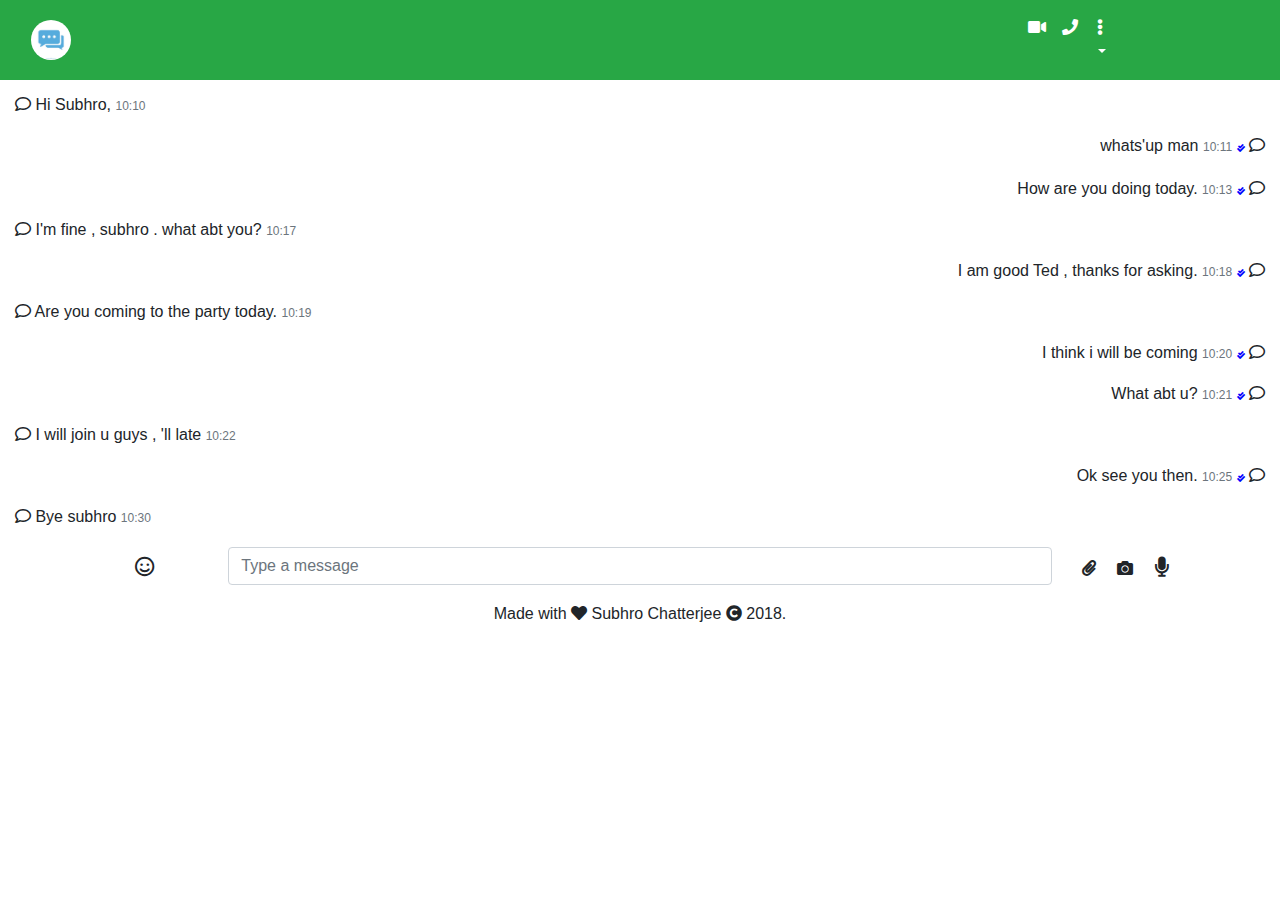
==== chatMessages.html @ b845f394 "Initial commit" ====
<!DOCTYPE html>
	<html lang="en">
	<head>

		<meta charset="utf-8">
		<meta name="keywords" content="chat design, template" />
		<meta name="description" content="Subhro Chatterjee , Design , chat layout">
		<meta name="author" content="Subhro Chatterjee">
		<meta name="viewport" content="width=device-width, initial-scale=1, shrink-to-fit=no, user-scalable=no" >

		<!-- favicon  -->
		<link rel="icon" href="assets/images/logo.jpg" type="image/jpg" sizes="16x16">

		<link rel="stylesheet" href="https://maxcdn.bootstrapcdn.com/bootstrap/4.1.3/css/bootstrap.min.css">
		<!-- for icons -->
		<link rel="stylesheet" href="https://use.fontawesome.com/releases/v5.2.0/css/all.css">

		<!-- for fonts -->
		<link href="https://fonts.googleapis.com/css?family=Nunito+Sans:300" rel="stylesheet">

		<script src="https://ajax.googleapis.com/ajax/libs/jquery/3.3.1/jquery.min.js"></script>
		<script src="https://cdnjs.cloudflare.com/ajax/libs/popper.js/1.14.3/umd/popper.min.js"></script>
		<script src="https://maxcdn.bootstrapcdn.com/bootstrap/4.1.3/js/bootstrap.min.js"></script>
		<link rel="stylesheet" href="assets/css/main.css">

	</head>
		<body>
				
			<nav class="navbar navbar-expand-lg fixed-top bg-success" id="navControl">
					<div class="container">
								<a class="navbar-brand navbar-text" href="#">
									<img src="assets/images/chat.jpg" class="img-fluid rounded-circle" alt="chat" height="40" width="40">
								</a>
					</div>
					<div class="collapse navbar-collapse" id="navBarItems">
						<ul class="navbar-nav navbar-right">
							<li class="nav-item">
								<a class="nav-link" href="#video">
									<i class="fas fa-video" style="color: #ffffff;"></i>
								</a>
							</li>
							<li class="nav-item">
								<a class="nav-link" href="#phone">
									<i class="fas fa-phone" style="color: #ffffff;"></i>
								</a>
							</li>
							<!-- Dropdown -->
						    <li class="nav-item dropdown" 
						    style="padding-right: 150px; text-align: center;">
						      <a class="nav-link dropdown-toggle" href="#" id="navbardrop" data-toggle="dropdown" style="color: #ffffff;">
						        <i class="fas fa-ellipsis-v" style="color: #ffffff;"></i>
						      </a>
						      <div class="dropdown-menu" id="navbardrop">
						        <a class="dropdown-item" href="chatView.html">View contact</a>
						        <a class="dropdown-item" href="#">Media</a>
						        <a class="dropdown-item" href="#">Search</a>
						        <a class="dropdown-item" href="#">Mute notification</a>
						        <a class="dropdown-item" href="#">Wallpaper</a>
						        <a class="dropdown-item" href="#">more</a>
						      </div>
						    </li>
						</ul>
	      			</div>
				</nav>
				<!-- chat box -->
				<div class="col-sm-12"></div>			 

				<div class="col-sm-12" style="padding-top: 10px">
										 <div class="row">
										 	<!-- 1st slot -->
										 	<div class="col-sm-6">
										 		<p class="shadow-sm">
										 			<i class="far fa-comment"></i>
										 		You have received a message
										 		<span class="text-muted" style="font-size: 12px">10:05</span>
										 		</p>
										 		
										 	</div>
										 	<div class="col-sm-12">
										 	</div>
										 	<div class="col-sm-6">
										 	</div>
										 	<div class="col-sm-6 text-right">
										 		<p class="shadow-sm">
										 		Hi, Ted
										 		<span class="text-muted" style="font-size: 12px">10:07</span>
										 		<i class="fas fa-check-double" style="font-size: 8px; color: blue;"></i>
										 		<i class="far fa-comment"></i>
										 	</p>
										 	</div>
										 	<!-- 2nd slot -->
										 	<div class="col-sm-12">
										 	</div>
										 	<div class="col-sm-6 ">
										 		<p class="shadow-sm">
										 		<i class="far fa-comment"></i>
										 		Hi Subhro, 
										 		<span class="text-muted" style="font-size: 12px">10:10</span>
										 		</p>
										 	</div>
										 	<!-- 3rd slot -->
										 	<div class="col-sm-12">
										 	</div>
										 	<div class="col-sm-6">
										 	</div>
										 	<div class="col-sm-6 text-right">
										 		<p class="shadow-sm">
										 		whats'up man
										 		<span class="text-muted" style="font-size: 12px">10:11</span>
										 		<i class="fas fa-check-double" style="font-size: 8px; color: blue;"></i>
										 		<i class="far fa-comment"></i>
										 	</p>	
										 	</div>
										 	<div class="col-sm-12">
										 	</div>
										 	<div class="col-sm-6 ">
										 	</div>
										 	<div class="col-sm-12">
										 	</div>
										 	<div class="col-sm-6">
										 	</div>
										 	<div class="col-sm-6 text-right">
										 		<p class="shadow-sm">
										 		How are you doing today.
										 		<span class="text-muted" style="font-size: 12px">10:13</span>
										 		<i class="fas fa-check-double" style="font-size: 8px; color: blue;"></i>
										 		<i class="far fa-comment"></i>
										 	</p>
										 	</div>

										 	<!-- 5th slot -->
										 	<div class="col-sm-12">
										 	</div>
										 	<div class="col-sm-6">
										 		<p class="shadow-sm">
										 		<i class="far fa-comment"></i>
										 		I'm fine , subhro . what abt you?
										 		<span class="text-muted" style="font-size: 12px">10:17</span> 
										 		</p>
										 	</div>
										 	<!-- 6th slot -->
										 	<div class="col-sm-12">
										 	</div>
										 	<div class="col-sm-6">
										 	</div>
										 	<div class="col-sm-6 text-right">
										 		<p class="shadow-sm">
										 		I am good Ted , thanks for asking.
										 		<span class="text-muted" style="font-size: 12px">10:18</span>
										 		<i class="fas fa-check-double" style="font-size: 8px; color: blue;"></i>
										 		<i class="far fa-comment"></i>
										 	</p>
										 	</div>
										 	<!-- 7th slot -->
										 	<div class="col-sm-12">
										 	</div>
										 	<div class="col-sm-6">
										 		<p class="shadow-sm">
											 		<i class="far fa-comment"></i>
											 		Are you coming to the party today. 
											 		<span class="text-muted" style="font-size: 12px">10:19</span>
										 		</p>
										 	</div>
										 	<!-- 8th slot -->
										 	<div class="col-sm-12">
										 	</div>
										 	<div class="col-sm-6">
										 	</div>
										 	<div class="col-sm-6 text-right">
										 		<p class="shadow-sm">
										 		I think i will be coming
										 		<span class="text-muted" style="font-size: 12px">10:20</span>
										 		<i class="fas fa-check-double" style="font-size: 8px; color: blue;"></i>
										 		<i class="far fa-comment"></i>
										 	</p>
										 	</div>
										 	<!-- 9th slot -->
										 	<div class="col-sm-12">
										 	</div>
										 	<div class="col-sm-6">
										 	</div>
										 	<div class="col-sm-6 text-right">
										 		<p class="shadow-sm">
										 		What abt u?
										 		<span class="text-muted" style="font-size: 12px">10:21</span>
										 		<i class="fas fa-check-double" style="font-size: 8px; color: blue;"></i>
										 		<i class="far fa-comment"></i>
										 	</p>
										 	</div>
										 	<!-- 10th slot -->
										 	<div class="col-sm-12">
										 	</div>
										 	<div class="col-sm-6">
										 		<p class="shadow-sm">
										 		<i class="far fa-comment"></i>
										 		I will join u guys , 'll late
										 		<span class="text-muted" style="font-size: 12px">10:22</span>
										 		</p> 
										 	</div>
										 	<!--11th slot -->
										 	<div class="col-sm-12">
										 	</div>
										 	<div class="col-sm-6">
										 	</div>
										 	<div class="col-sm-6 text-right">
										 		<p class="shadow-sm">
										 		Ok see you then.
										 		<span class="text-muted" style="font-size: 12px">10:25</span>
										 		<i class="fas fa-check-double" style="font-size: 8px; color: blue;"></i>
										 		<i class="far fa-comment"></i>
										 	</p>
										 	</div>
										 	<!-- 12th slot -->
										 	<div class="col-sm-12">
										 	</div>
										 	<div class="col-sm-6">
										 		<p class="shadow-sm">
										 		<i class="far fa-comment"></i>
										 		Bye subhro
										 		<span class="text-muted" style="font-size: 12px">10:30</span>
										 		</p> 
										 	</div>
										 	<!-- conversation ends -->
										 </div>
								</div> <!-- chat ends -->
				 
				
				<div class="col-sm-12"></div>
				<!-- reply head -->
					<div class=" container col-sm-12">
							<div class="row ">
								<div class="col-sm-12"></div>
									<div class="col-sm-2">
										<i class="far fa-smile form-group" style="font-size: 20px;
										padding: 10px 0 0 120px;"></i>
									</div>
									<div class="col-sm-8 form-group">
										<form>
											<input type="text" placeholder="Type a message" class="form-control">	
										</form>
													
									</div>
									<div class="col-sm-2" >
										<i class="fas fa-paperclip" style="padding-right: 17px"></i>
										<i class="fas fa-camera" style="padding-right: 17px"></i>
										<i class="fas fa-microphone" style="font-size: 20px; 
										padding-top: 10px;"></i>

									</div>					
							</div>	
					</div>
				<div class="col-sm-12"></div>
				
				<div class="container-fluid">
					<footer>
						<div class="col-sm-12 text-center">
							<p> Made with <i class="fas fa-heart"></i> Subhro Chatterjee <i class="fas fa-copyright"></i> 2018.</p>
						</div>
					</footer>
				</div>
		</body>
	</html>
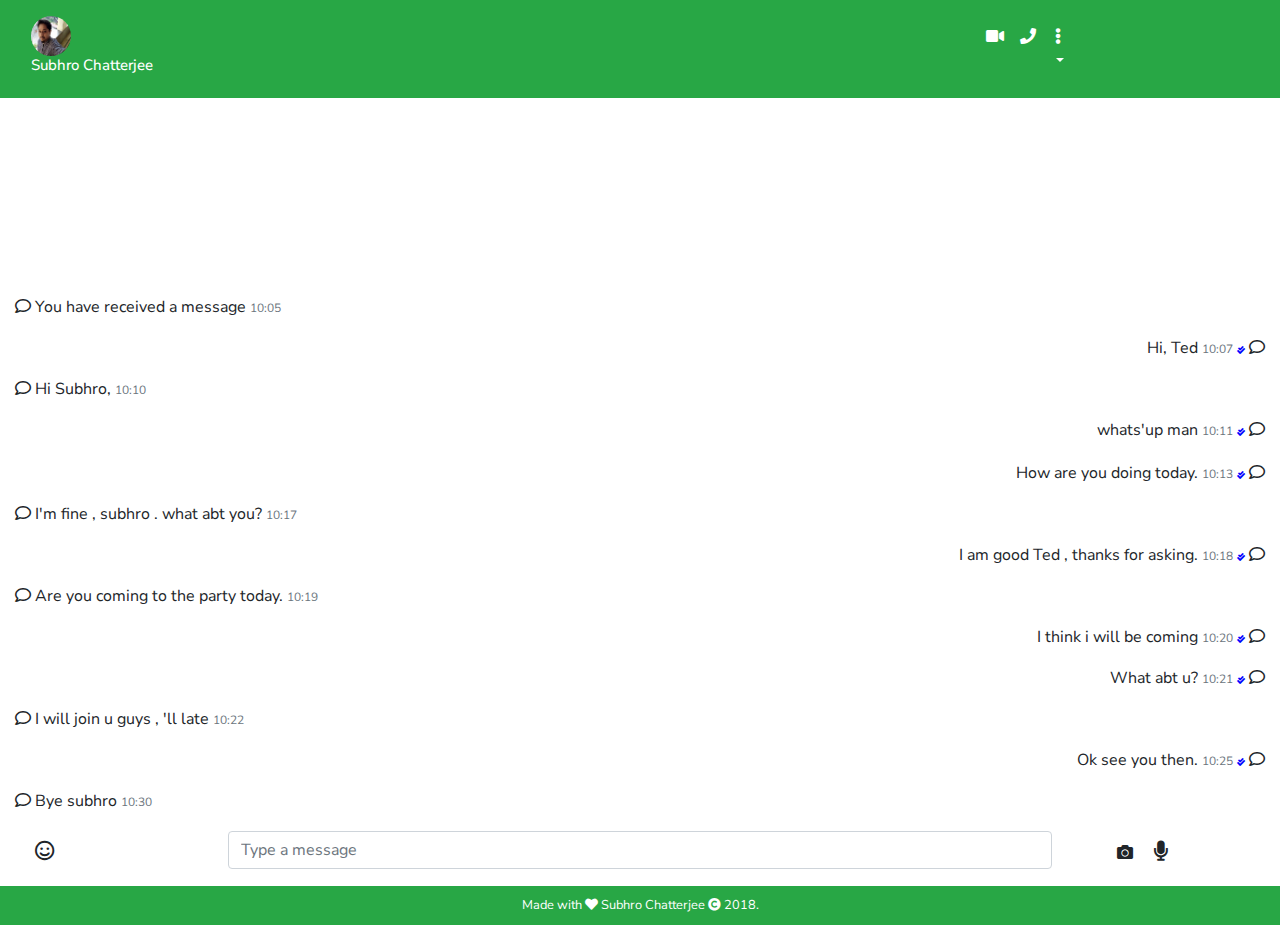
==== commit 5205e98f: "changes make and responsive support added" ====
--- a/chatMessages.html
+++ b/chatMessages.html
@@ -7,9 +7,9 @@
 		<meta name="description" content="Subhro Chatterjee , Design , chat layout">
 		<meta name="author" content="Subhro Chatterjee">
 		<meta name="viewport" content="width=device-width, initial-scale=1, shrink-to-fit=no, user-scalable=no" >
-
+		<title>Chat Messages</title>
 		<!-- favicon  -->
-		<link rel="icon" href="assets/images/logo.jpg" type="image/jpg" sizes="16x16">
+		<link rel="icon" href="assets/images/chat.jpg" type="image/jpg" sizes="16x16">
 
 		<link rel="stylesheet" href="https://maxcdn.bootstrapcdn.com/bootstrap/4.1.3/css/bootstrap.min.css">
 		<!-- for icons -->
@@ -21,34 +21,34 @@
 		<script src="https://ajax.googleapis.com/ajax/libs/jquery/3.3.1/jquery.min.js"></script>
 		<script src="https://cdnjs.cloudflare.com/ajax/libs/popper.js/1.14.3/umd/popper.min.js"></script>
 		<script src="https://maxcdn.bootstrapcdn.com/bootstrap/4.1.3/js/bootstrap.min.js"></script>
-		<link rel="stylesheet" href="assets/css/main.css">
+		<link rel="stylesheet" href="assets/css/chatmessage.css">
 
 	</head>
-		<body>
-				
-			<nav class="navbar navbar-expand-lg fixed-top bg-success" id="navControl">
+		<body style="font-family:'Nunito Sans', sans-serif;">
+			<div class="container d-flex d-inline-flex">
+				<nav class="navbar navbar-expand-lg fixed-top bg-success" id="navControl">
 					<div class="container">
 								<a class="navbar-brand navbar-text" href="#">
-									<img src="assets/images/chat.jpg" class="img-fluid rounded-circle" alt="chat" height="40" width="40">
+									<img src="assets/images/profile.jpg" class="img-fluid rounded-circle" alt="chat" height="40" width="40">
+									<h5 id="username">Subhro Chatterjee</h5>
 								</a>
 					</div>
-					<div class="collapse navbar-collapse" id="navBarItems">
-						<ul class="navbar-nav navbar-right">
+					<div class="navBarItems">
+						<ul class="navbar-nav navbar-right navfonts">
 							<li class="nav-item">
 								<a class="nav-link" href="#video">
-									<i class="fas fa-video" style="color: #ffffff;"></i>
+									<i class="fas fa-video" ></i>
 								</a>
 							</li>
 							<li class="nav-item">
 								<a class="nav-link" href="#phone">
-									<i class="fas fa-phone" style="color: #ffffff;"></i>
+									<i class="fas fa-phone"></i>
 								</a>
 							</li>
 							<!-- Dropdown -->
-						    <li class="nav-item dropdown" 
-						    style="padding-right: 150px; text-align: center;">
-						      <a class="nav-link dropdown-toggle" href="#" id="navbardrop" data-toggle="dropdown" style="color: #ffffff;">
-						        <i class="fas fa-ellipsis-v" style="color: #ffffff;"></i>
+						    <li class="nav-item dropdown" >
+						      <a class="nav-link dropdown-toggle" href="#" id="navbardrop" data-toggle="dropdown">
+						        <i class="fas fa-ellipsis-v"></i>
 						      </a>
 						      <div class="dropdown-menu" id="navbardrop">
 						        <a class="dropdown-item" href="chatView.html">View contact</a>
@@ -61,18 +61,19 @@
 						    </li>
 						</ul>
 	      			</div>
-				</nav>
+				</nav>	
+			</div>	
 				<!-- chat box -->
 				<div class="col-sm-12"></div>			 
 
-				<div class="col-sm-12" style="padding-top: 10px">
+				<div class="col-sm-12 msgSection">
 										 <div class="row">
 										 	<!-- 1st slot -->
 										 	<div class="col-sm-6">
 										 		<p class="shadow-sm">
 										 			<i class="far fa-comment"></i>
 										 		You have received a message
-										 		<span class="text-muted" style="font-size: 12px">10:05</span>
+										 		<span class="text-muted">10:05</span>
 										 		</p>
 										 		
 										 	</div>
@@ -83,8 +84,8 @@
 										 	<div class="col-sm-6 text-right">
 										 		<p class="shadow-sm">
 										 		Hi, Ted
-										 		<span class="text-muted" style="font-size: 12px">10:07</span>
-										 		<i class="fas fa-check-double" style="font-size: 8px; color: blue;"></i>
+										 		<span class="text-muted" >10:07</span>
+										 		<i class="fas fa-check-double"></i>
 										 		<i class="far fa-comment"></i>
 										 	</p>
 										 	</div>
@@ -95,7 +96,7 @@
 										 		<p class="shadow-sm">
 										 		<i class="far fa-comment"></i>
 										 		Hi Subhro, 
-										 		<span class="text-muted" style="font-size: 12px">10:10</span>
+										 		<span class="text-muted">10:10</span>
 										 		</p>
 										 	</div>
 										 	<!-- 3rd slot -->
@@ -106,8 +107,8 @@
 										 	<div class="col-sm-6 text-right">
 										 		<p class="shadow-sm">
 										 		whats'up man
-										 		<span class="text-muted" style="font-size: 12px">10:11</span>
-										 		<i class="fas fa-check-double" style="font-size: 8px; color: blue;"></i>
+										 		<span class="text-muted">10:11</span>
+										 		<i class="fas fa-check-double"></i>
 										 		<i class="far fa-comment"></i>
 										 	</p>	
 										 	</div>
@@ -122,8 +123,8 @@
 										 	<div class="col-sm-6 text-right">
 										 		<p class="shadow-sm">
 										 		How are you doing today.
-										 		<span class="text-muted" style="font-size: 12px">10:13</span>
-										 		<i class="fas fa-check-double" style="font-size: 8px; color: blue;"></i>
+										 		<span class="text-muted">10:13</span>
+										 		<i class="fas fa-check-double"></i>
 										 		<i class="far fa-comment"></i>
 										 	</p>
 										 	</div>
@@ -135,7 +136,7 @@
 										 		<p class="shadow-sm">
 										 		<i class="far fa-comment"></i>
 										 		I'm fine , subhro . what abt you?
-										 		<span class="text-muted" style="font-size: 12px">10:17</span> 
+										 		<span class="text-muted">10:17</span> 
 										 		</p>
 										 	</div>
 										 	<!-- 6th slot -->
@@ -146,8 +147,8 @@
 										 	<div class="col-sm-6 text-right">
 										 		<p class="shadow-sm">
 										 		I am good Ted , thanks for asking.
-										 		<span class="text-muted" style="font-size: 12px">10:18</span>
-										 		<i class="fas fa-check-double" style="font-size: 8px; color: blue;"></i>
+										 		<span class="text-muted">10:18</span>
+										 		<i class="fas fa-check-double"></i>
 										 		<i class="far fa-comment"></i>
 										 	</p>
 										 	</div>
@@ -158,7 +159,7 @@
 										 		<p class="shadow-sm">
 											 		<i class="far fa-comment"></i>
 											 		Are you coming to the party today. 
-											 		<span class="text-muted" style="font-size: 12px">10:19</span>
+											 		<span class="text-muted">10:19</span>
 										 		</p>
 										 	</div>
 										 	<!-- 8th slot -->
@@ -169,8 +170,8 @@
 										 	<div class="col-sm-6 text-right">
 										 		<p class="shadow-sm">
 										 		I think i will be coming
-										 		<span class="text-muted" style="font-size: 12px">10:20</span>
-										 		<i class="fas fa-check-double" style="font-size: 8px; color: blue;"></i>
+										 		<span class="text-muted">10:20</span>
+										 		<i class="fas fa-check-double"></i>
 										 		<i class="far fa-comment"></i>
 										 	</p>
 										 	</div>
@@ -182,8 +183,8 @@
 										 	<div class="col-sm-6 text-right">
 										 		<p class="shadow-sm">
 										 		What abt u?
-										 		<span class="text-muted" style="font-size: 12px">10:21</span>
-										 		<i class="fas fa-check-double" style="font-size: 8px; color: blue;"></i>
+										 		<span class="text-muted">10:21</span>
+										 		<i class="fas fa-check-double"></i>
 										 		<i class="far fa-comment"></i>
 										 	</p>
 										 	</div>
@@ -194,7 +195,7 @@
 										 		<p class="shadow-sm">
 										 		<i class="far fa-comment"></i>
 										 		I will join u guys , 'll late
-										 		<span class="text-muted" style="font-size: 12px">10:22</span>
+										 		<span class="text-muted">10:22</span>
 										 		</p> 
 										 	</div>
 										 	<!--11th slot -->
@@ -205,8 +206,8 @@
 										 	<div class="col-sm-6 text-right">
 										 		<p class="shadow-sm">
 										 		Ok see you then.
-										 		<span class="text-muted" style="font-size: 12px">10:25</span>
-										 		<i class="fas fa-check-double" style="font-size: 8px; color: blue;"></i>
+										 		<span class="text-muted">10:25</span>
+										 		<i class="fas fa-check-double"></i>
 										 		<i class="far fa-comment"></i>
 										 	</p>
 										 	</div>
@@ -217,7 +218,7 @@
 										 		<p class="shadow-sm">
 										 		<i class="far fa-comment"></i>
 										 		Bye subhro
-										 		<span class="text-muted" style="font-size: 12px">10:30</span>
+										 		<span class="text-muted">10:30</span>
 										 		</p> 
 										 	</div>
 										 	<!-- conversation ends -->
@@ -227,12 +228,11 @@
 				
 				<div class="col-sm-12"></div>
 				<!-- reply head -->
-					<div class=" container col-sm-12">
-							<div class="row ">
+					<div class=" container col-sm-12 ">
+							<div class="row replyhead">
 								<div class="col-sm-12"></div>
 									<div class="col-sm-2">
-										<i class="far fa-smile form-group" style="font-size: 20px;
-										padding: 10px 0 0 120px;"></i>
+										<i class="far fa-smile form-group"></i>
 									</div>
 									<div class="col-sm-8 form-group">
 										<form>
@@ -241,20 +241,19 @@
 													
 									</div>
 									<div class="col-sm-2" >
-										<i class="fas fa-paperclip" style="padding-right: 17px"></i>
-										<i class="fas fa-camera" style="padding-right: 17px"></i>
-										<i class="fas fa-microphone" style="font-size: 20px; 
-										padding-top: 10px;"></i>
+										<i class="fas fa-paperclip"></i>
+										<i class="fas fa-camera" ></i>
+										<i class="fas fa-microphone" ></i>
 
 									</div>					
 							</div>	
 					</div>
 				<div class="col-sm-12"></div>
 				
-				<div class="container-fluid">
+				<div class="container-fluid bg-success">
 					<footer>
 						<div class="col-sm-12 text-center">
-							<p> Made with <i class="fas fa-heart"></i> Subhro Chatterjee <i class="fas fa-copyright"></i> 2018.</p>
+							<p id="footertext"> Made with <i class="fas fa-heart"></i> Subhro Chatterjee <i class="fas fa-copyright"></i> 2018.</p>
 						</div>
 					</footer>
 				</div>
--- a/assets/css/chatmessage.css
+++ b/assets/css/chatmessage.css
@@ -0,0 +1,130 @@
+.fa-video,.fa-phone,.fa-ellipsis-v,.fa-search,.fa-paperclip{
+	color: #ffffff;
+}
+.dropdown,.nav-link{
+	padding-right: 150px; 
+	text-align: center;
+}
+#navbardrop{
+	color: #ffffff;	
+}
+.msgSection{
+	padding-top: 10px;
+}
+#username{
+	color: #ffffff;
+	font-size: 15px;	
+}
+.text-muted{
+	font-size: 12px;
+}
+.fa-check-double{
+	font-size: 8px; 
+	color: #0000ff;
+}
+.fa-smile{
+	font-size: 20px;
+	padding: 10px 0 0 120px;
+}
+
+.fa-paperclip{
+	padding-right: 17px;
+}
+.fa-camera{
+	padding-right: 17px;	
+}
+.fa-microphone{
+	font-size: 20px; 
+	padding-top: 10px;
+}
+#footertext{
+	color: #ffffff;
+	font-size: 1vw;
+	padding:10px 10px 10px 10px;
+}
+
+@media screen and (max-width: 340px) {
+	.navbar-brand{
+		 font-size:20px;
+	}
+	#navBarItems{
+		font-size: 3vw;	
+	}
+	.dropdown,.nav-link{
+		padding-right: 2px;
+
+	}
+	.navfonts{
+		padding-left: 50px;
+	}
+	.msgSection{
+		padding-top: 30vh;
+	}
+	.fa-paperclip,.fa-camera,.fa-microphone{
+		padding-left: 50px;
+		padding-bottom: 20px;
+	}
+	#footertext{
+		font-size: 2vw;
+		padding:10px 10px 10px 10px;
+	} 
+
+}
+@media screen and (min-width: 340px) and  (max-width: 640px){
+	.navbar-brand{
+		 font-size:20px;
+	}
+	#navBarItems{
+		font-size: 3vw;	
+	}
+	.dropdown,.nav-link{
+		padding-right: 2px;
+
+	}
+	.navfonts{
+		padding-left: 50px;
+	}
+	.msgSection{
+		padding-top: 35vh;
+	}
+	.fa-paperclip,.fa-camera,.fa-microphone{
+		padding-left: 50px;
+		padding-bottom: 20px;
+	}
+	#footertext{
+		font-size: 3vw;
+		padding:10px 10px 10px 10px;
+	} 
+
+}
+@media screen and (min-width: 640px) and  (max-width: 767px){
+	.msgSection{
+		padding-top: 35vh;
+	}
+}
+
+@media screen and (min-width: 768px) {
+	 
+	 
+	.dropdown,.nav-link{
+		padding-right: 15vw;
+
+	}
+	.navfonts{
+		padding-left: 20px;
+	}
+	.msgSection{
+		padding-top: 30vh;
+	}
+	.fa-paperclip,.fa-camera,.fa-microphone{
+		padding-bottom: 20px;
+	}
+	.fa-smile{
+		padding-left: 20px;
+	}
+	#footertext{
+		font-size: 1vw;
+		padding:10px 10px 10px 10px;
+	} 
+
+}
